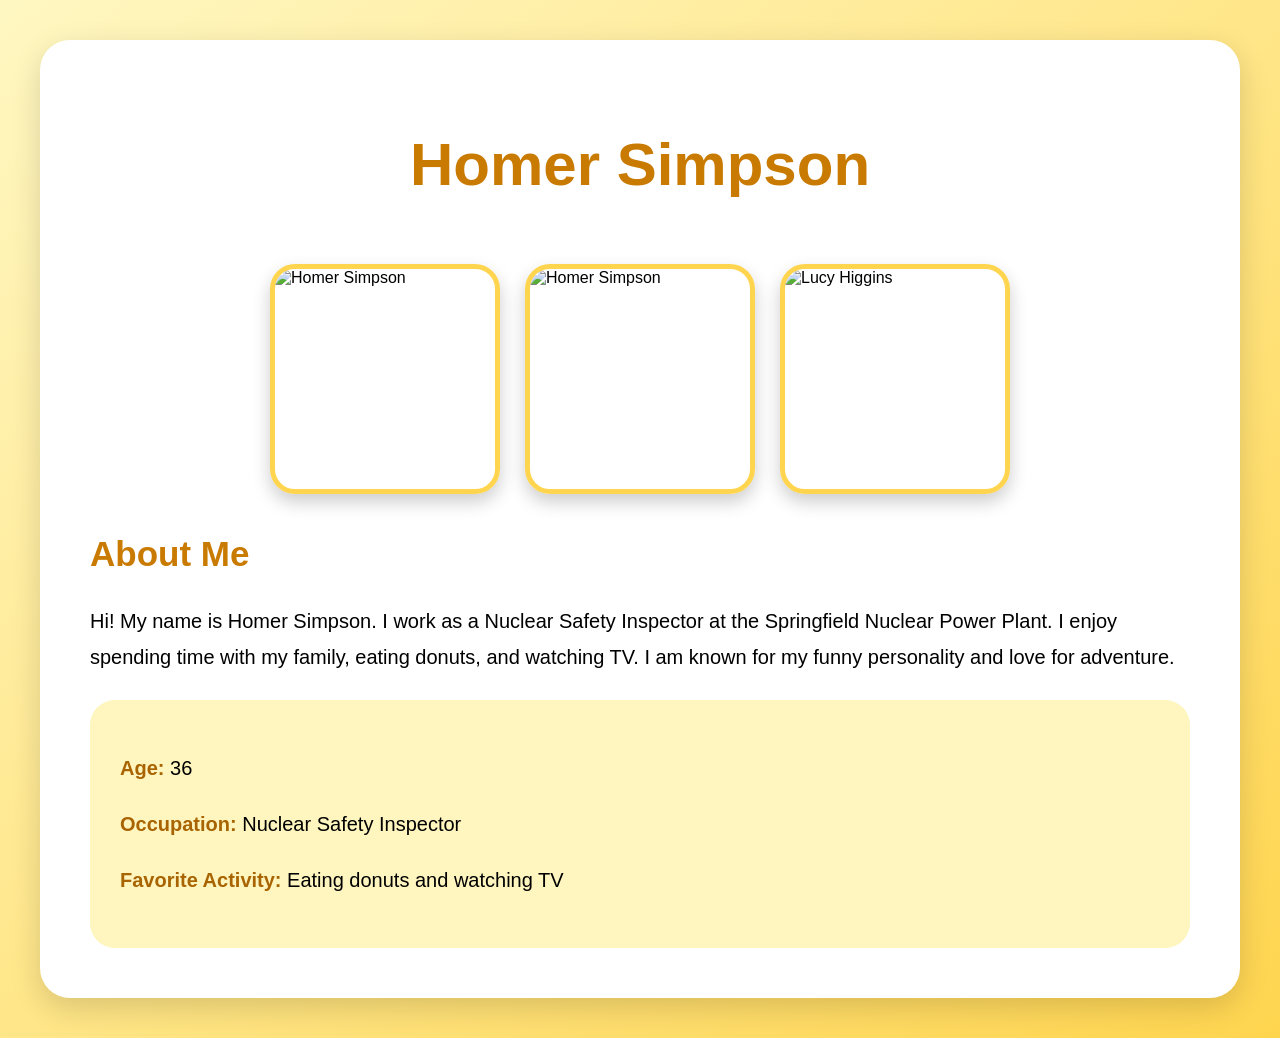
==== index.html @ 9e4a086b "Rename Index.html to index.html" ====
<!DOCTYPE html>
<html lang="en">

<head>
    <meta charset="UTF-8">
    <title>Homer's Resume</title>

    <!-- Pretty Font -->
    <link href="CSS/Style.CSS" rel="stylesheet">

</head>

<body>

    <div class="container">

        <h1>Homer Simpson</h1>

        <!-- Images -->
        <div class="image-row">

            <img class="img1"
                src="https://upload.wikimedia.org/wikipedia/en/0/02/Homer_Simpson_2006.png" 
                alt="Homer Simpson">

            <img class="img2"
                src="https://www.kindpng.com/picc/m/256-2562494_pink-simpsons-donuts-freetoedit-homer-simpson-hd-png.png"
                alt="Homer Simpson">

            <img class="img3"
                src="./Images/Homer.jpg"
                alt="Lucy Higgins">

        </div>

        <!-- About -->
        <h2>About Me</h2>

        <p>
            Hi! My name is Homer Simpson. I work as a Nuclear Safety
            Inspector at the Springfield Nuclear Power Plant. I enjoy
            spending time with my family, eating donuts, and watching TV.
            I am known for my funny personality and love for adventure.
        </p>

        <!-- Information -->
        <div class="info-box">

            <p><strong>Age:</strong> 36</p>

            <p><strong>Occupation:</strong> Nuclear Safety Inspector</p>

            <p><strong>Favorite Activity:</strong> Eating donuts and watching TV</p>

        </div>

    </div>

</body>

</html>
---- CSS/Style.CSS ----
body {
            font-family: 'Poppins', sans-serif;
            background: linear-gradient(to bottom right, #fff7c2, #ffd54f);
            margin: 0;
            padding: 40px;
            color: black;
        }

        .container {
            max-width: 1100px;
            margin: auto;
            background-color: white;
            padding: 50px;
            border-radius: 30px;
            box-shadow: 0 10px 30px rgba(0,0,0,0.15);
        }

        h1 {
            text-align: center;
            font-size: 60px;
            margin-bottom: 20px;
            color: #c97a00;
        }

        h2 {
            font-size: 35px;
            color: #c97a00;
            margin-top: 40px;
        }

        p {
            font-size: 20px;
            line-height: 1.8;
        }

        /* Images */

        .image-row {
            display: flex;
            justify-content: center;
            align-items: flex-end;
            gap: 25px;
            flex-wrap: wrap;
            margin-top: 30px;
            margin-bottom: 40px;
        }

        .image-row img {
            width: 220px;
            height: 220px;
            object-fit: cover;
            border-radius: 25px;
            border: 5px solid #ffd54f;
            box-shadow: 0 8px 18px rgba(0,0,0,0.2);
            transition: transform 0.3s;
        }

        .image-row img:hover {
            transform: scale(1.05);
        }

        /* First image moved down slightly */
        .img1 {
            object-position: center top;
            margin-top: 35px;
        }

        /* Second image */
        .img2 {
            object-position: center;
        }

        /* Third image */
        .img3 {
            object-position: center right;
        }

        /* Info Box */

        .info-box {
            background-color: #fff5bf;
            padding: 30px;
            border-radius: 25px;
            margin-top: 25px;
        }

        strong {
            color: #a86400;
        }
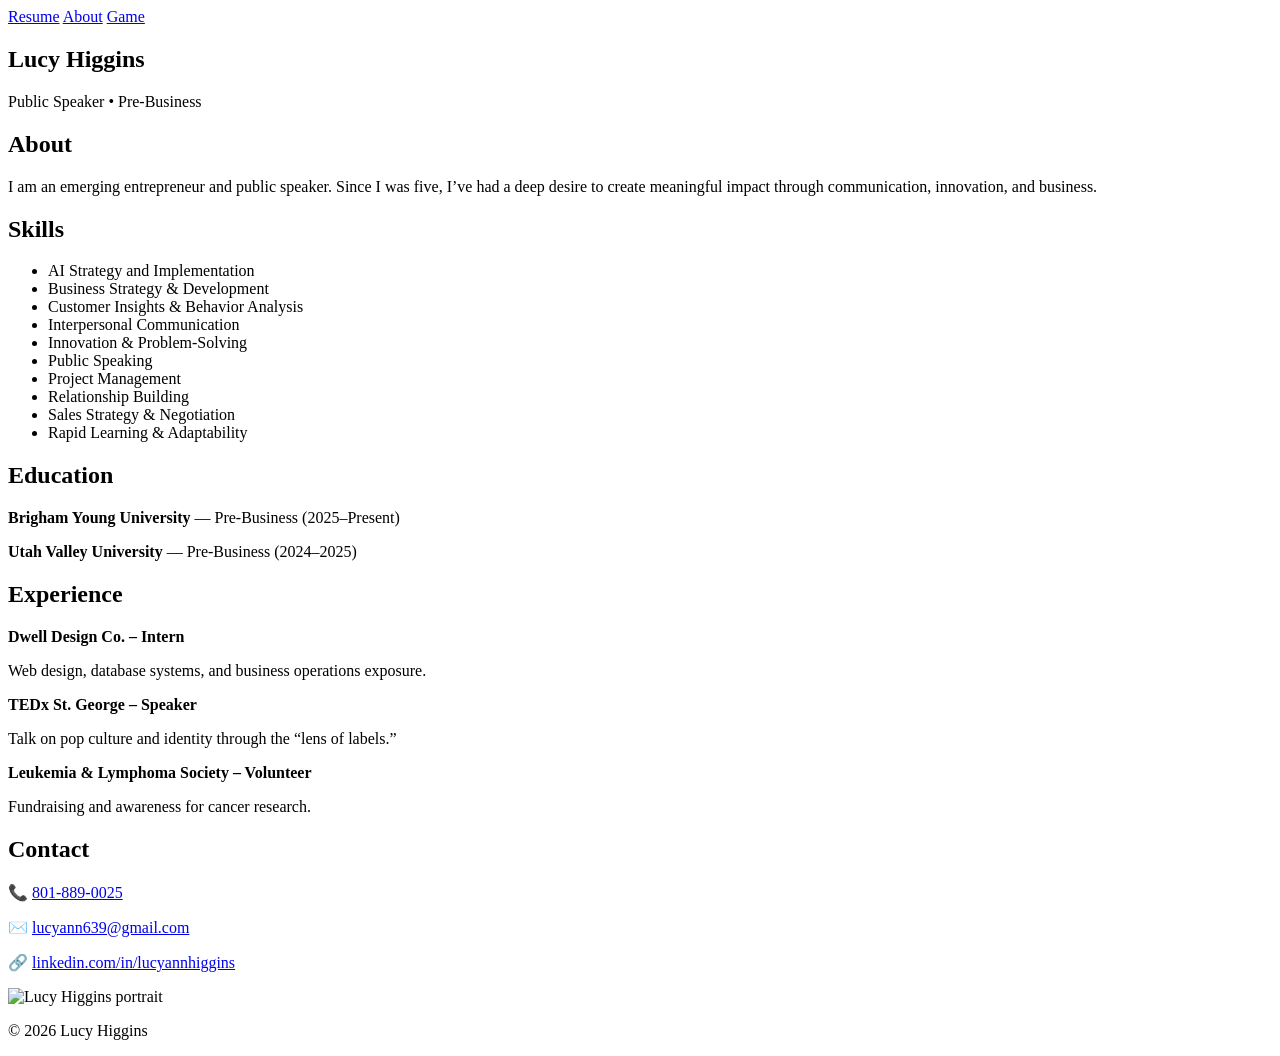
==== commit 136190cd: "Rename Lucy.html to index.html" ====
--- a/index.html
+++ b/index.html
@@ -1,62 +1,111 @@
 <!DOCTYPE html>
 <html lang="en">
-
 <head>
     <meta charset="UTF-8">
-    <title>Homer's Resume</title>
+    <meta name="viewport" content="width=device-width, initial-scale=1.0">
+    <meta name="description" content="Portfolio of Lucy Higgins, Public Speaker and Pre-Business student at BYU.">
+    <title>Lucy Higgins | Public Speaker & Pre-Business</title>
+    
+    <!-- Google Fonts -->
+    <link rel="preconnect" href="https://fonts.googleapis.com">
+    <link rel="preconnect" href="https://fonts.gstatic.com" crossorigin>
+    <link href="https://fonts.googleapis.com/css2?family=Inter:wght@300;400;500;600&family=Playfair+Display:wght@500;600;700&display=swap" rel="stylesheet">
 
-    <!-- Pretty Font -->
-    <link href="CSS/Style.CSS" rel="stylesheet">
-
+    <!-- CSS Link -->
+    <link href="CSS/Style2.css" rel="stylesheet">
 </head>
-
 <body>
 
-    <div class="container">
+    <!-- NAVIGATION -->
+    <nav class="top-nav" aria-label="Main Navigation">
+        <a href="Lucy.html" class="nav-box">Resume</a>
+        <a href="About.html" class="nav-box">About</a>
+        <a href="Game.html" class="nav-box">Game</a>
+    </nav>
 
-        <h1>Homer Simpson</h1>
+    <!-- MAIN LAYOUT -->
+    <main class="container">
 
-        <!-- Images -->
-        <div class="image-row">
+        <!-- CONTENT LEFT -->
+        <article class="content">
+            <header class="hero-text">
+                <h1>Lucy Higgins</h1>
+                <p class="subtitle">Public Speaker • Pre-Business</p>
+            </header>
 
-            <img class="img1"
-                src="https://upload.wikimedia.org/wikipedia/en/0/02/Homer_Simpson_2006.png" 
-                alt="Homer Simpson">
+            <section id="about">
+                <h2>About</h2>
+                <p>
+                    I am an emerging entrepreneur and public speaker. Since I was five, I’ve had a deep desire
+                    to create meaningful impact through communication, innovation, and business.
+                </p>
+            </section>
 
-            <img class="img2"
-                src="https://www.kindpng.com/picc/m/256-2562494_pink-simpsons-donuts-freetoedit-homer-simpson-hd-png.png"
-                alt="Homer Simpson">
+            <section id="skills">
+                <h2>Skills</h2>
+                <ul class="info-list">
+                    <li>AI Strategy and Implementation</li>
+                    <li>Business Strategy & Development</li>
+                    <li>Customer Insights & Behavior Analysis</li>
+                    <li>Interpersonal Communication</li>
+                    <li>Innovation & Problem-Solving</li>
+                    <li>Public Speaking</li>
+                    <li>Project Management</li>
+                    <li>Relationship Building</li>
+                    <li>Sales Strategy & Negotiation</li>
+                    <li>Rapid Learning & Adaptability</li>
+                </ul>
+            </section>
 
-            <img class="img3"
-                src="./Images/Homer.jpg"
-                alt="Lucy Higgins">
+            <section id="education">
+                <h2>Education</h2>
+                <div class="info">
+                    <p><strong>Brigham Young University</strong> — Pre-Business (2025–Present)</p>
+                    <p><strong>Utah Valley University</strong> — Pre-Business (2024–2025)</p>
+                </div>
+            </section>
 
-        </div>
+            <section id="experience">
+                <h2>Experience</h2>
+                <div class="info">
+                    <div class="job">
+                        <p><strong>Dwell Design Co. – Intern</strong></p>
+                        <p>Web design, database systems, and business operations exposure.</p>
+                    </div>
 
-        <!-- About -->
-        <h2>About Me</h2>
+                    <div class="job">
+                        <p><strong>TEDx St. George – Speaker</strong></p>
+                        <p>Talk on pop culture and identity through the “lens of labels.”</p>
+                    </div>
 
-        <p>
-            Hi! My name is Homer Simpson. I work as a Nuclear Safety
-            Inspector at the Springfield Nuclear Power Plant. I enjoy
-            spending time with my family, eating donuts, and watching TV.
-            I am known for my funny personality and love for adventure.
-        </p>
+                    <div class="job">
+                        <p><strong>Leukemia & Lymphoma Society – Volunteer</strong></p>
+                        <p>Fundraising and awareness for cancer research.</p>
+                    </div>
+                </div>
+            </section>
 
-        <!-- Information -->
-        <div class="info-box">
+            <section id="contact">
+                <h2>Contact</h2>
+                <div class="info">
+                    <p>📞 <a href="tel:8018890025">801-889-0025</a></p>
+                    <p>✉️ <a href="mailto:lucyann639@gmail.com">lucyann639@gmail.com</a></p>
+                    <p>🔗 <a href="https://linkedin.com/in/lucyannhiggins" target="_blank" rel="noopener">linkedin.com/in/lucyannhiggins</a></p>
+                </div>
+            </section>
+        </article>
 
-            <p><strong>Age:</strong> 36</p>
+        <!-- TALL & BIG IMAGE RIGHT -->
+        <aside class="image-wrapper">
+            <!-- Referencing your provided file verbatim -->
+            <img src="Images/Lucy.JPG" alt="Lucy Higgins portrait">
+        </aside>
 
-            <p><strong>Occupation:</strong> Nuclear Safety Inspector</p>
+    </main>
 
-            <p><strong>Favorite Activity:</strong> Eating donuts and watching TV</p>
-
-        </div>
-
-    </div>
+    <footer>
+        <p>&copy; 2026 Lucy Higgins</p>
+    </footer>
 
 </body>
-
 </html>
-
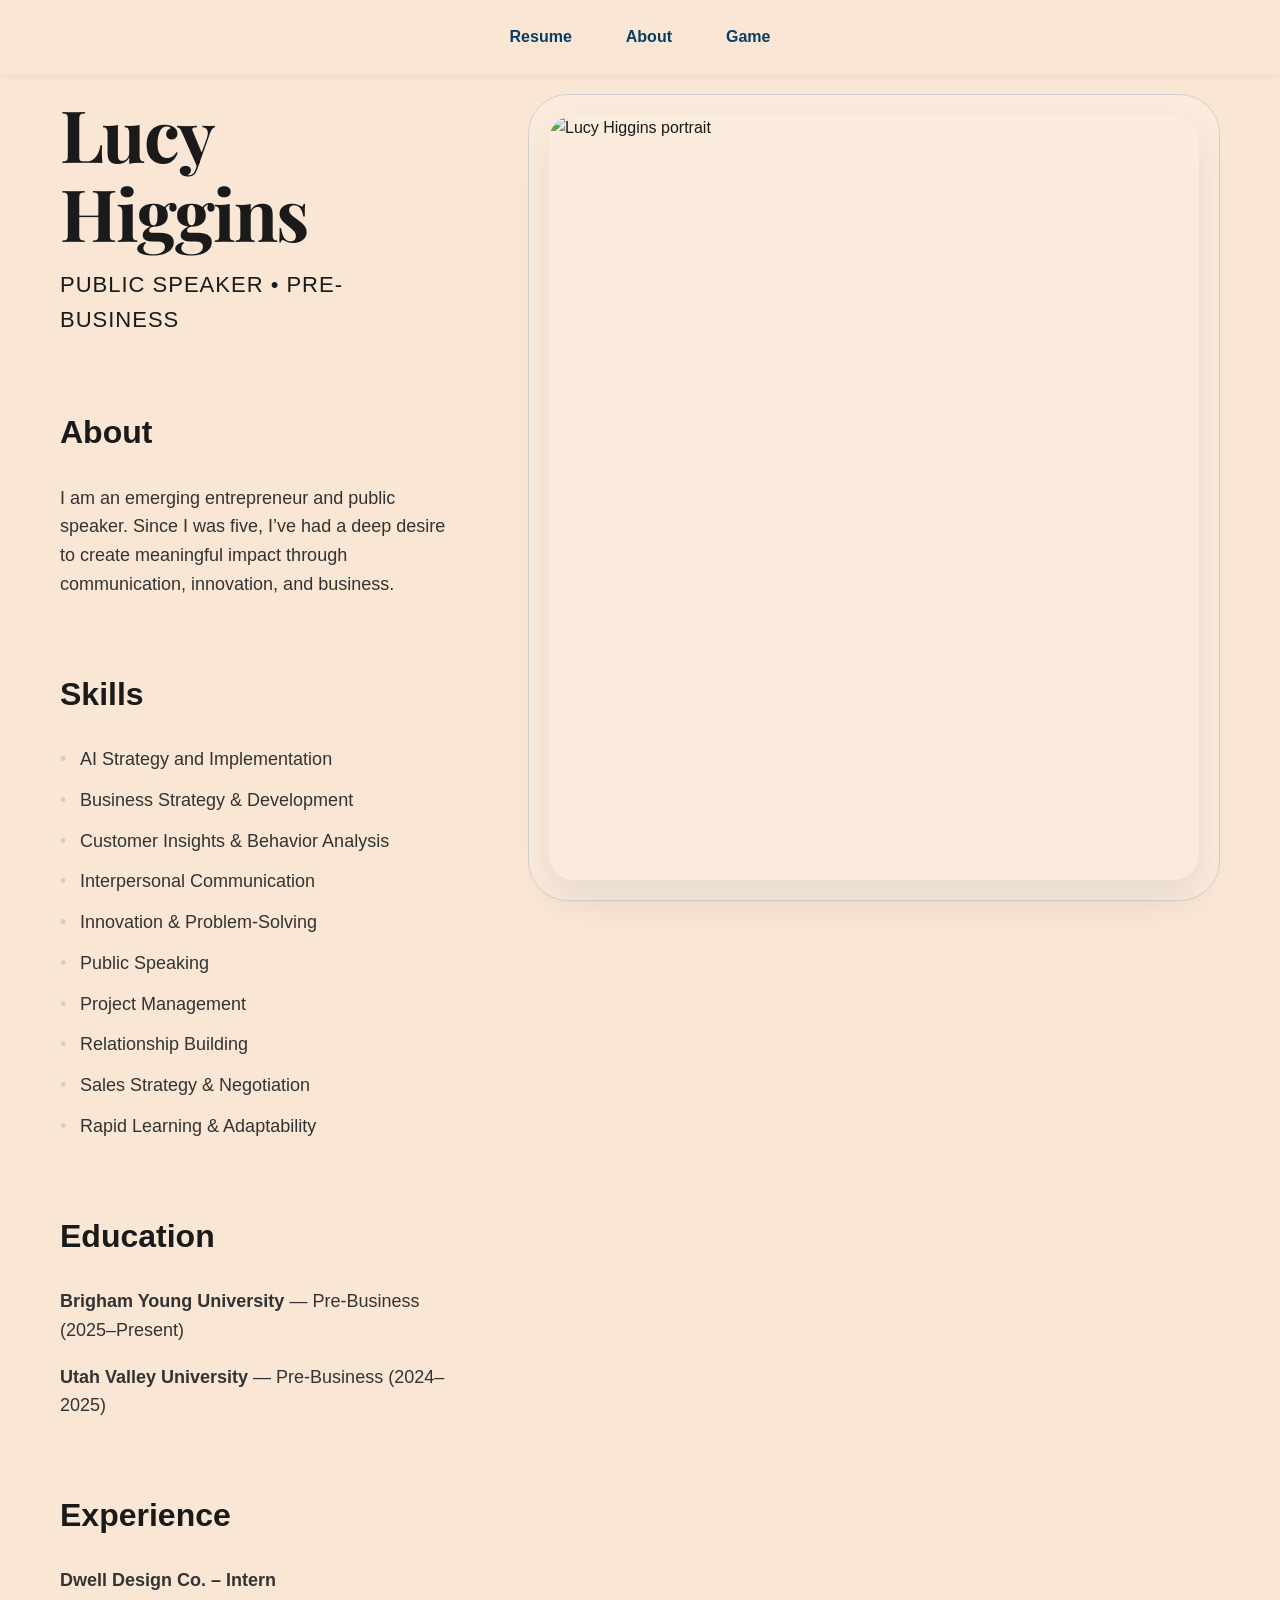
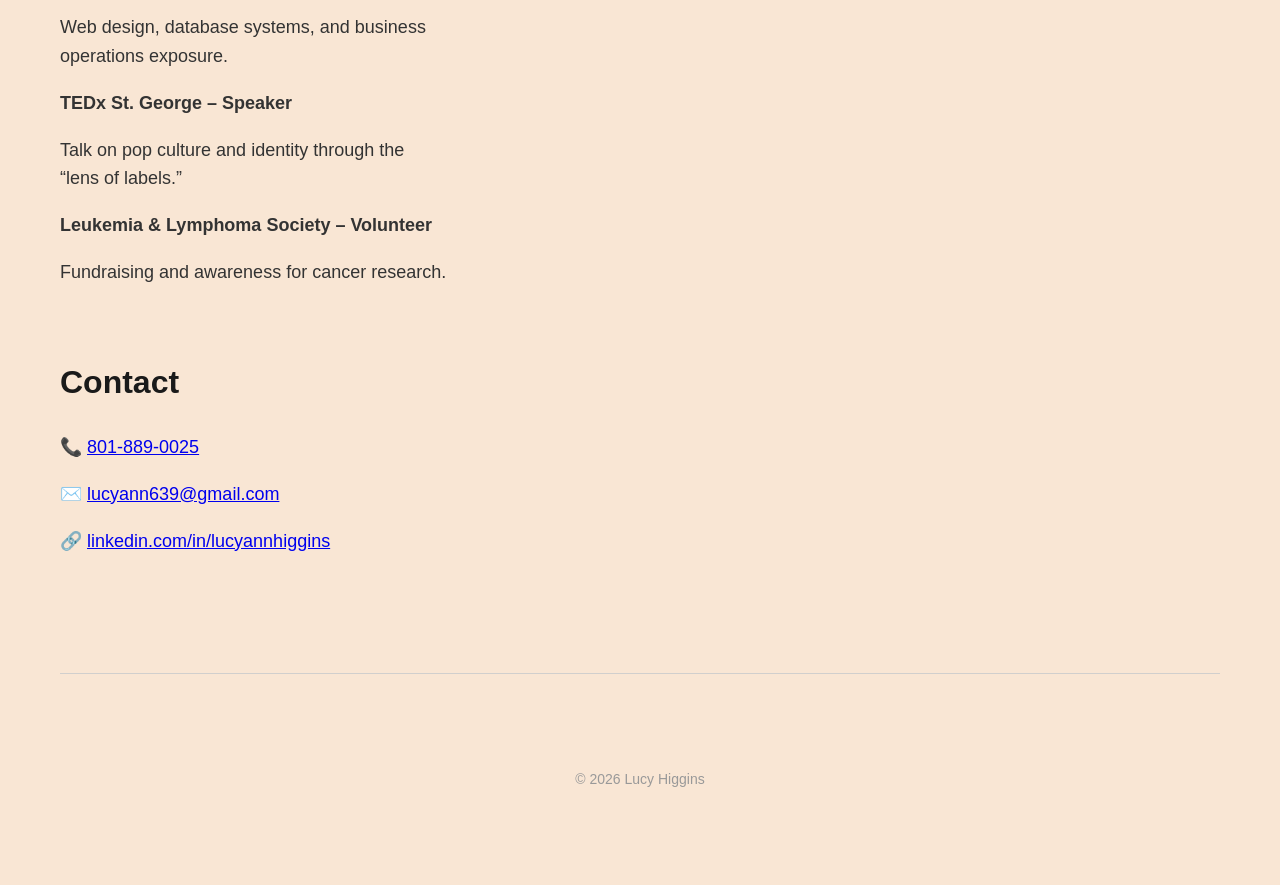
==== commit dec0b8c3: "Add files via upload" ====
--- a/index.html
+++ b/index.html
@@ -5,20 +5,21 @@
     <meta name="viewport" content="width=device-width, initial-scale=1.0">
     <meta name="description" content="Portfolio of Lucy Higgins, Public Speaker and Pre-Business student at BYU.">
     <title>Lucy Higgins | Public Speaker & Pre-Business</title>
-    
+
     <!-- Google Fonts -->
     <link rel="preconnect" href="https://fonts.googleapis.com">
     <link rel="preconnect" href="https://fonts.gstatic.com" crossorigin>
     <link href="https://fonts.googleapis.com/css2?family=Inter:wght@300;400;500;600&family=Playfair+Display:wght@500;600;700&display=swap" rel="stylesheet">
 
-    <!-- CSS Link -->
-    <link href="CSS/Style2.css" rel="stylesheet">
+    <!-- CSS Link (case‑sensitive!) -->
+    <link href="CSS/Style2.CSS" rel="stylesheet">
 </head>
+
 <body>
 
     <!-- NAVIGATION -->
     <nav class="top-nav" aria-label="Main Navigation">
-        <a href="Lucy.html" class="nav-box">Resume</a>
+        <a href="index.html" class="nav-box">Resume</a>
         <a href="About.html" class="nav-box">About</a>
         <a href="Game.html" class="nav-box">Game</a>
     </nav>
@@ -26,7 +27,7 @@
     <!-- MAIN LAYOUT -->
     <main class="container">
 
-        <!-- CONTENT LEFT -->
+        <!-- LEFT CONTENT -->
         <article class="content">
             <header class="hero-text">
                 <h1>Lucy Higgins</h1>
@@ -95,10 +96,9 @@
             </section>
         </article>
 
-        <!-- TALL & BIG IMAGE RIGHT -->
+        <!-- RIGHT IMAGE -->
         <aside class="image-wrapper">
-            <!-- Referencing your provided file verbatim -->
-            <img src="Images/Lucy.JPG" alt="Lucy Higgins portrait">
+            <img src="Images/Lucy.jpg" alt="Lucy Higgins portrait">
         </aside>
 
     </main>
--- a/CSS/Style2.CSS
+++ b/CSS/Style2.CSS
@@ -0,0 +1,172 @@
+/* RESET & BASE */
+body {
+    margin: 0;
+    padding: 0;
+    font-family: 'Inter', sans-serif;
+    background-color: #f9e6d4; /* Your custom soft beige */
+    color: #1a1a1a;
+    line-height: 1.6;
+}
+
+/* --- NAVIGATION STYLES --- */
+:root {
+    --ocean-blue: #0a3d62;
+    --sky-blue: #82ccdd;
+    --sand: #f7f1e3;
+}
+
+.top-nav {
+    background-color: #f9e6d4;
+    padding: 15px;
+    display: flex;
+    justify-content: center;
+    gap: 20px;
+    position: sticky; /* Keeps tabs at the top while scrolling */
+    top: 0;
+    z-index: 1000;
+    box-shadow: 0 2px 10px rgba(0,0,0,0.05);
+    font-family: 'Poppins', sans-serif;
+}
+
+.nav-box {
+    text-decoration: none;
+    color: var(--ocean-blue);
+    font-weight: 600;
+    padding: 8px 16px;
+    border-radius: 5px;
+    transition: 0.3s;
+    border: 1px solid transparent;
+}
+
+.nav-box:hover {
+    background-color: var(--sand);
+    border: 1px solid var(--sky-blue);
+    color: var(--sky-blue);
+}
+
+/* CONTAINER */
+.container {
+    display: flex;
+    max-width: 1400px; /* Wider to support the larger photo */
+    margin: 0 auto;
+    padding: 20px 60px 100px 60px;
+    gap: 80px; 
+    align-items: flex-start;
+}
+
+/* LEFT CONTENT */
+.content {
+    flex: 1; 
+}
+
+/* RIGHT IMAGE - MAXIMIZED & TALL */
+.image-wrapper {
+    flex: 0 0 650px; /* MASSIVE WIDTH */
+    position: sticky;
+    top: 30px;
+    padding: 20px; /* Frame spacing */
+    border: 1px solid #d1cfcd; /* Frame border from reference */
+    border-radius: 40px; 
+    background-color: rgba(255, 255, 255, 0.2); /* Slight lift from background */
+}
+
+.image-wrapper img {
+    width: 100%;
+    height: 85vh; /* TALL: 85% of the screen height */
+    border-radius: 25px; 
+    display: block;
+    object-fit: cover; /* Keeps portrait proportioned */
+    object-position: center;
+    box-shadow: 0 20px 40px rgba(0,0,0,0.08);
+}
+
+/* TYPOGRAPHY */
+h1 {
+    font-family: 'Playfair Display', serif;
+    font-size: 72px; 
+    font-weight: 700;
+    margin: 0;
+    letter-spacing: -2px;
+    line-height: 1.1;
+}
+
+.subtitle {
+    font-size: 22px;
+    color: #1a1a1a;
+    margin: 15px 0 60px 0;
+    font-weight: 300;
+    text-transform: uppercase;
+    letter-spacing: 1px;
+}
+
+h2 {
+    font-family: 'Inter', sans-serif;
+    font-size: 32px;
+    font-weight: 600;
+    margin-top: 70px;
+    margin-bottom: 25px;
+}
+
+section p, .info-list li {
+    font-size: 18px;
+    color: #333;
+    max-width: 550px;
+}
+
+.info-list {
+    list-style-type: none;
+    padding: 0;
+}
+
+.info-list li {
+    margin-bottom: 12px;
+    padding-left: 20px;
+    position: relative;
+}
+
+.info-list li::before {
+    content: "•";
+    position: absolute;
+    left: 0;
+    color: #d1cfcd;
+}
+
+/* FOOTER */
+footer {
+    text-align: center;
+    padding: 80px 0;
+    border-top: 1px solid #d1cfcd;
+    margin: 0 60px;
+    font-size: 14px;
+    color: #999;
+}
+
+/* MOBILE RESPONSIVENESS */
+@media (max-width: 1100px) {
+    .container {
+        flex-direction: column-reverse; /* Photo on top for mobile */
+        gap: 50px;
+        padding: 20px 30px;
+    }
+
+    .image-wrapper {
+        position: static;
+        width: 100%;
+        max-width: 500px;
+        margin: 0 auto;
+        flex: 0 0 auto;
+    }
+    
+    .image-wrapper img {
+        height: 500px;
+    }
+
+    h1 {
+        font-size: 50px;
+        text-align: center;
+    }
+
+    .subtitle {
+        text-align: center;
+    }
+}
